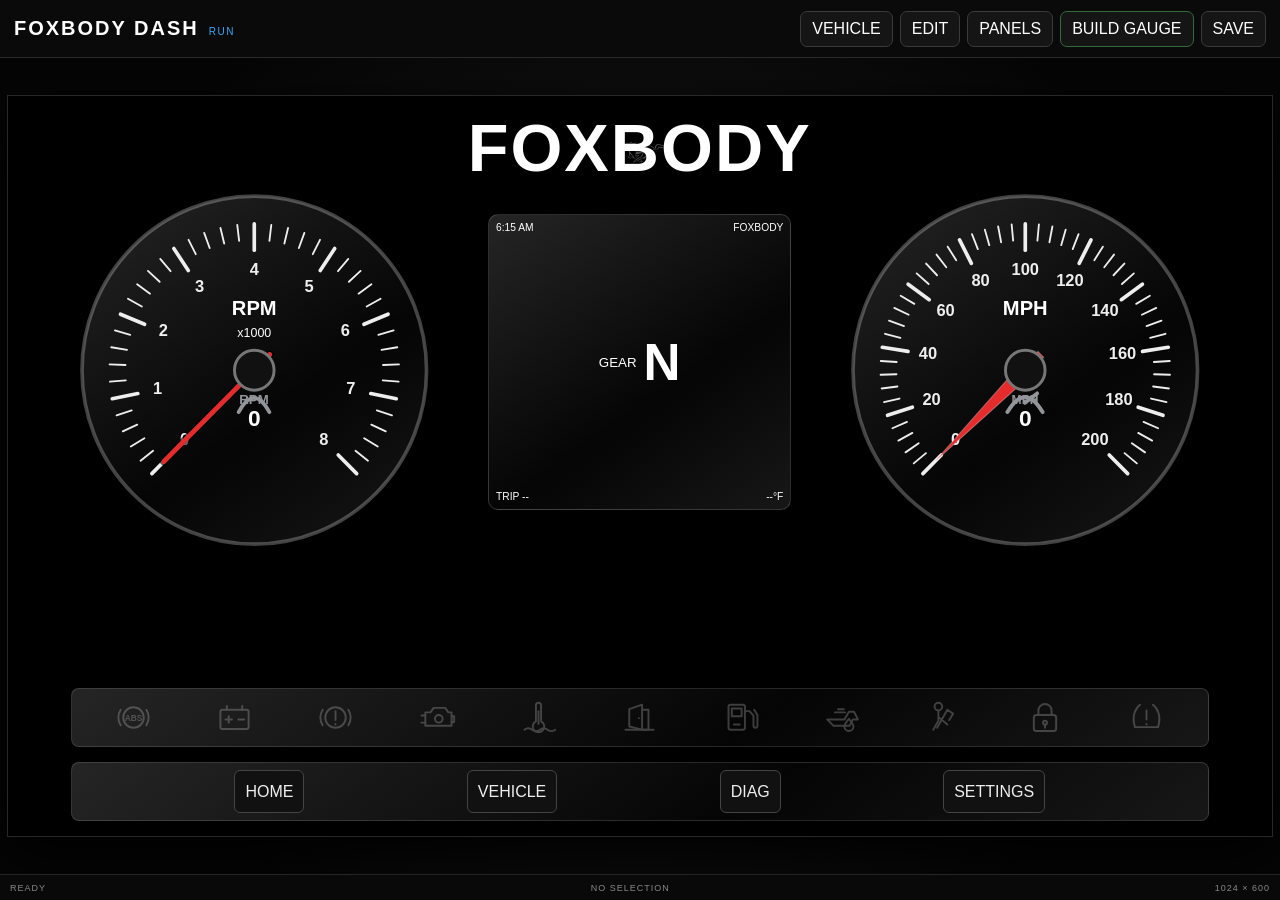
==== startup.html @ 5663bb43 "Add Foxbody startup video launcher" ====
<!DOCTYPE html>
<html lang="en">
<head>
  <meta charset="UTF-8" />
  <meta name="viewport" content="width=device-width, initial-scale=1.0, maximum-scale=1.0, user-scalable=no" />
  <title>Foxbody Dash Startup</title>
  <style>
    html, body {
      width: 100%;
      height: 100%;
      margin: 0;
      padding: 0;
      overflow: hidden;
      background: #000;
      cursor: none;
    }

    #startupScreen {
      position: fixed;
      inset: 0;
      display: flex;
      align-items: center;
      justify-content: center;
      background: #000;
      opacity: 1;
      transition: opacity 180ms ease-out;
    }

    #startupScreen.fadeOut {
      opacity: 0;
    }

    #startupVideo {
      width: 100vw;
      height: 100vh;
      object-fit: cover;
      background: #000;
    }
  </style>
</head>
<body>
  <div id="startupScreen">
    <video
      id="startupVideo"
      src="assets/video/foxbody_dash_startup_v6_full_blue.mp4"
      autoplay
      muted
      playsinline
      preload="auto"
      disablepictureinpicture
    ></video>
  </div>

  <script>
    (() => {
      const screen = document.getElementById('startupScreen');
      const video = document.getElementById('startupVideo');
      let leaving = false;

      function openDash() {
        if (leaving) return;
        leaving = true;
        screen.classList.add('fadeOut');
        window.setTimeout(() => {
          window.location.replace('index.html');
        }, 180);
      }

      video.addEventListener('ended', openDash, { once: true });
      video.addEventListener('error', openDash, { once: true });

      const playAttempt = video.play();
      if (playAttempt && typeof playAttempt.catch === 'function') {
        playAttempt.catch(openDash);
      }

      // Fail-safe: never leave the dash stuck on the startup screen.
      window.setTimeout(openDash, 8000);
    })();
  </script>
</body>
</html>
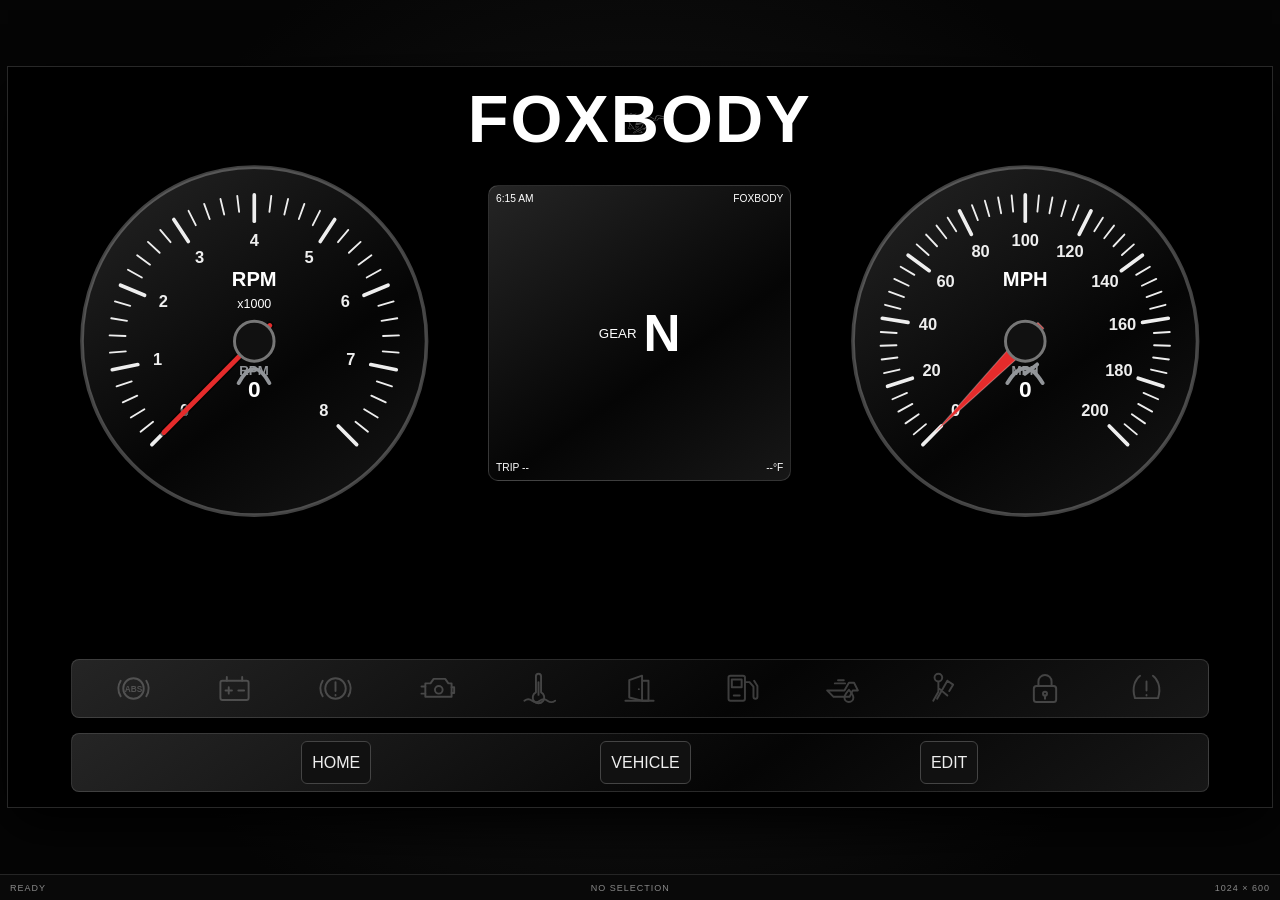
==== commit c040eece: "Add isolated startup video page" ====
--- a/startup.html
+++ b/startup.html
@@ -5,76 +5,31 @@
   <meta name="viewport" content="width=device-width, initial-scale=1.0, maximum-scale=1.0, user-scalable=no" />
   <title>Foxbody Dash Startup</title>
   <style>
-    html, body {
-      width: 100%;
-      height: 100%;
-      margin: 0;
-      padding: 0;
-      overflow: hidden;
-      background: #000;
-      cursor: none;
-    }
-
-    #startupScreen {
-      position: fixed;
-      inset: 0;
-      display: flex;
-      align-items: center;
-      justify-content: center;
-      background: #000;
-      opacity: 1;
-      transition: opacity 180ms ease-out;
-    }
-
-    #startupScreen.fadeOut {
-      opacity: 0;
-    }
-
-    #startupVideo {
-      width: 100vw;
-      height: 100vh;
-      object-fit: cover;
-      background: #000;
-    }
+    html, body { width:100%; height:100%; margin:0; padding:0; overflow:hidden; background:#000; cursor:none; }
+    #startupScreen { position:fixed; inset:0; display:flex; align-items:center; justify-content:center; background:#000; opacity:1; transition:opacity 180ms ease-out; }
+    #startupScreen.fadeOut { opacity:0; }
+    #startupVideo { width:100vw; height:100vh; object-fit:cover; background:#000; }
   </style>
 </head>
 <body>
   <div id="startupScreen">
-    <video
-      id="startupVideo"
-      src="assets/video/foxbody_dash_startup_v6_full_blue.mp4"
-      autoplay
-      muted
-      playsinline
-      preload="auto"
-      disablepictureinpicture
-    ></video>
+    <video id="startupVideo" src="assets/video/foxbody_dash_startup_v6_full_blue.mp4" autoplay muted playsinline preload="auto" disablepictureinpicture></video>
   </div>
-
   <script>
     (() => {
       const screen = document.getElementById('startupScreen');
       const video = document.getElementById('startupVideo');
       let leaving = false;
-
       function openDash() {
         if (leaving) return;
         leaving = true;
         screen.classList.add('fadeOut');
-        window.setTimeout(() => {
-          window.location.replace('index.html');
-        }, 180);
+        window.setTimeout(() => window.location.replace('index.html'), 180);
       }
-
       video.addEventListener('ended', openDash, { once: true });
       video.addEventListener('error', openDash, { once: true });
-
       const playAttempt = video.play();
-      if (playAttempt && typeof playAttempt.catch === 'function') {
-        playAttempt.catch(openDash);
-      }
-
-      // Fail-safe: never leave the dash stuck on the startup screen.
+      if (playAttempt && typeof playAttempt.catch === 'function') playAttempt.catch(openDash);
       window.setTimeout(openDash, 8000);
     })();
   </script>
